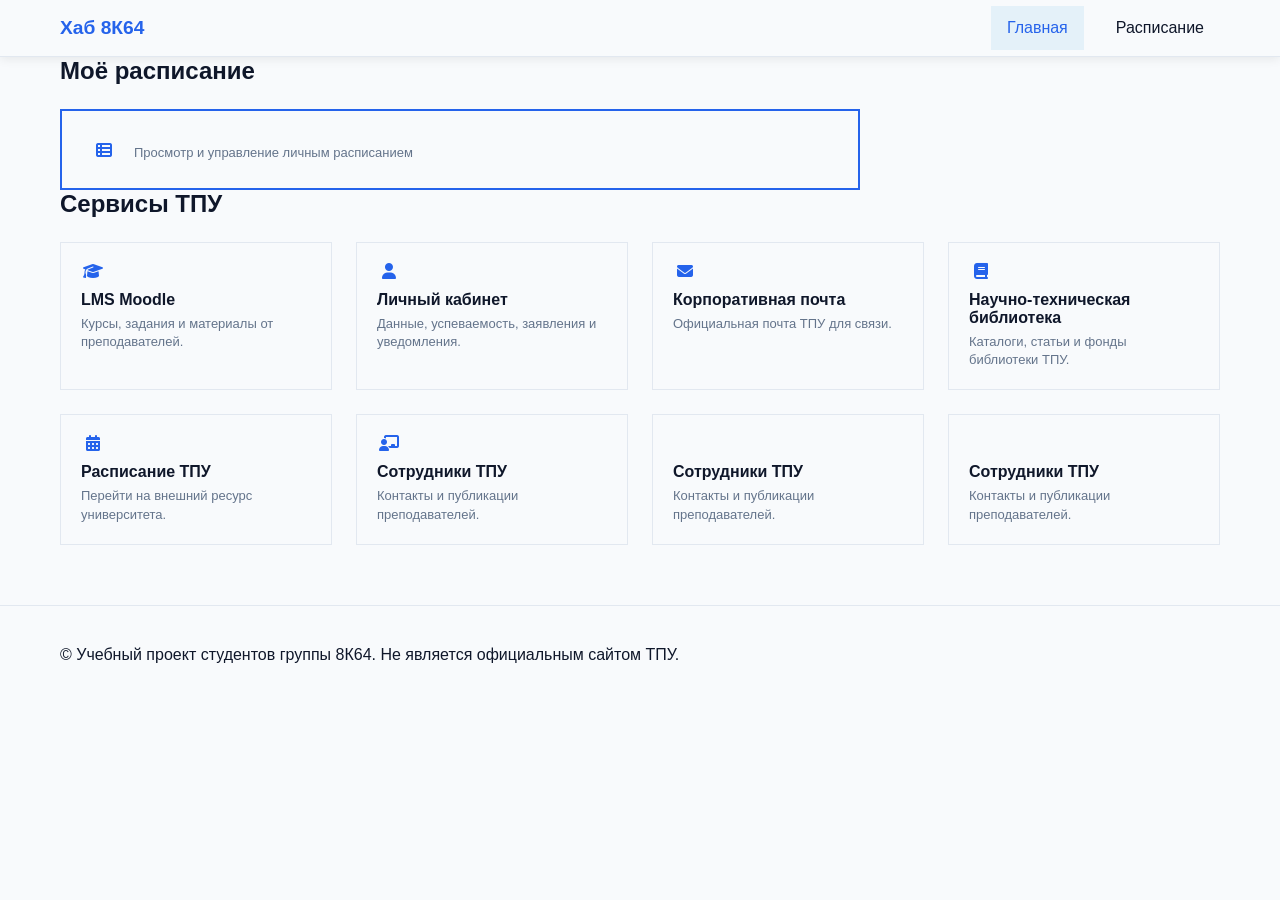
==== frontend/index.html @ 6aabe729 "удаление лишних файлом и изменение цвета в base" ====
<!DOCTYPE html>
<html lang="ru">
<head>
  <meta charset="UTF-8">
  <meta name="viewport" content="width=device-width, initial-scale=1.0">
  <title>Хаб 8К64</title>
  <link rel="stylesheet" href="css/base.css">
  <link rel="stylesheet" href="css/home.css">
  <link rel="stylesheet" href="https://cdnjs.cloudflare.com/ajax/libs/font-awesome/6.4.0/css/all.min.css">
</head>
<body>
  <header class="site-header">
    <div class="container site-header__inner">
      <a class="site-header__logo" href="index.html">Хаб 8К64</a>
      <nav class="site-nav" aria-label="Основная навигация">
        <a class="site-nav__link is-active" href="index.html" aria-current="page">Главная</a>
        <a class="site-nav__link" href="schedule.html">Расписание</a>
      </nav>
    </div>
  </header>

  <main class="container">
    <section aria-labelledby="schedule-heading" class="cta-section">
      <h2 id="schedule-heading" class="section-title">Моё расписание</h2>
      <a class="schedule-cta" href="schedule.html">
        <i class="fa-solid fa-table-list" aria-hidden="true"></i>
        <p class="schedule-cta__text">Просмотр и управление личным расписанием</p>
      </a>
    </section>
    <section aria-labelledby="services-heading" class="services-section">
      <h2 id="services-heading" class="section-title">Сервисы ТПУ</h2>
      <div class="services-grid">
        <a class="service-card" href="https://stud.lms.tpu.ru" target="_blank" rel="noopener noreferrer">
          <i class="fa-solid fa-graduation-cap" aria-hidden="true"></i>
          <h3 class="service-card__title">LMS Moodle</h3>
          <p class="service-card__text">Курсы, задания и материалы от преподавателей.</p>
        </a>
        <a class="service-card" href="https://lk.tpu.ru" target="_blank" rel="noopener noreferrer">
          <i class="fa-solid fa-user" aria-hidden="true"></i>
          <h3 class="service-card__title">Личный кабинет</h3>
          <p class="service-card__text">Данные, успеваемость, заявления и уведомления.</p>
        </a>
        <a class="service-card" href="https://mail.tpu.ru" target="_blank" rel="noopener noreferrer">
          <i class="fa-solid fa-envelope" aria-hidden="true"></i>
          <h3 class="service-card__title">Корпоративная почта</h3>
          <p class="service-card__text">Официальная почта ТПУ для связи.</p>
        </a>
        <a class="service-card" href="https://lib.tpu.ru" target="_blank" rel="noopener noreferrer">
          <i class="fa-solid fa-book" aria-hidden="true"></i>
          <h3 class="service-card__title">Научно-техническая библиотека</h3>
          <p class="service-card__text">Каталоги, статьи и фонды библиотеки ТПУ.</p>
        </a>
        <a class="service-card" href="https://ro-rasp.tpu.ru" target="_blank" rel="noopener noreferrer">
          <i class="fa-solid fa-calendar-alt" aria-hidden="true"></i>
          <h3 class="service-card__title">Расписание ТПУ</h3>
          <p class="service-card__text">Перейти на внешний ресурс университета.</p>
        </a>
        <a class="service-card" href="https://staff.tpu.ru" target="_blank" rel="noopener noreferrer">
          <i class="fa-solid fa-chalkboard-teacher" aria-hidden="true"></i>
          <h3 class="service-card__title">Сотрудники ТПУ</h3>
          <p class="service-card__text">Контакты и публикации преподавателей.</p>
        </a>
        <a class="service-card" href="https://maps.tpu.ru" target="_blank" rel="noopener noreferrer">
          <i class="fa-map-location-dot" aria-hidden="true"></i>
          <h3 class="service-card__title">Сотрудники ТПУ</h3>
          <p class="service-card__text">Контакты и публикации преподавателей.</p>
        </a>
        <a class="service-card" href="https://rasp.tpu.ru/kalendarnyj-grafik.html" target="_blank" rel="noopener noreferrer">
          <i class="fa-calendar-days" aria-hidden="true"></i>
          <h3 class="service-card__title">Сотрудники ТПУ</h3>
          <p class="service-card__text">Контакты и публикации преподавателей.</p>
        </a>
      </div>
    </section>
  </main>

  <footer class="site-footer">
    <div class="container">
      <p>&copy; Учебный проект студентов группы 8К64. Не является официальным сайтом ТПУ.</p>
    </div>
  </footer>
</body>
</html>
---- frontend/css/base.css ----
:root {
  --color-bg: #f8fafc;
  --color-text: #0f172a;
  --color-text-muted: #64748b;
  --color-border: #e2e8f0;

  --color-primary: #2563eb;
  --color-accent: var(--color-primary);
  --color-primary-hover: #1d4ed8;

  --shadow-hover: 0 10px 20px rgba(0, 0, 0, 0.1);
  --shadow-sticky: 0 2px 10px rgba(0, 0, 0, 0.08);

  --font: 'Segoe UI', Tahoma, Geneva, Verdana, sans-serif;

  --color-lecture: #3b82f6;
  --color-practice: #10b981;
  --color-lab: #f59e0b;

  --radius-sm: 6px;
}
[hidden] { display: none !important; }

* {
  box-sizing: border-box;
}

body {
  font-family: var(--font);
  margin: 0;
  padding: 0;
  background-color: var(--color-bg);
  color: var(--color-text);
}

.container {
  max-width: 1200px;
  margin: 0 auto;
  padding: 0 20px;
}

.section-title {
  color: var(--color-text);
  margin-top: 0;
  margin-bottom: 24px;
}

/* Стили шапки */
.site-header {
  position: sticky;
  top: 0;
  z-index: 100;
  background-color: var(--color-surface);
  box-shadow: var(--shadow-sticky);
  border-bottom: 1px solid var(--color-border);
}

.site-header__inner {
  display: flex;
  justify-content: space-between;
  align-items: center;
  min-height: 56px;
}

.site-header__logo {
  font-weight: 700;
  color: var(--color-accent);
  text-decoration: none;
  font-size: 1.2rem;
}

.site-nav {
  display: flex;
  gap: 16px;
}

.site-nav__link {
  display: inline-flex;
  align-items: center;
  padding: 8px 16px;
  min-width: 44px;
  min-height: 44px;
  justify-content: center;
  color: var(--color-text);
  text-decoration: none;
  border-radius: var(--radius);
  transition: var(--transition, all 0.2s ease);
}

.site-nav__link:hover {
  background-color: var(--color-border);
}

.site-nav__link.is-active,
.site-nav__link[aria-current="page"] {
  color: var(--color-accent);
  background-color: rgba(52, 152, 219, 0.1);
}

.site-nav__link.is-active:hover,
.site-nav__link[aria-current="page"]:hover {
  background-color: rgba(52, 152, 219, 0.15);
}

@keyframes fadeIn {
  from {
    opacity: 0;
    transform: translateY(8px);
  }
  to {
    opacity: 1;
    transform: translateY(0);
  }
}
---- frontend/css/home.css ----
.services-grid {
  display: grid;
  grid-template-columns: repeat(auto-fill, minmax(min(250px, 100%), 1fr));
  gap: 24px;
  margin-bottom: 60px;
}

.service-card {
  display: block;
  padding: 20px;
  background-color: var(--color-surface);
  border-radius: var(--radius);
  text-decoration: none;
  color: var(--color-text);
  border: 1px solid var(--color-border);
  transition: var(--transition, all 0.2s ease);
}

.service-card:hover {
  transform: translateY(-4px);
  box-shadow: var(--shadow-hover);
  border-color: var(--color-accent);
}

.service-card i {
  color: var(--color-accent);
  margin-right: 12px;
  width: 24px;
  text-align: center;
}

.service-card__title {
  margin: 10px 0 6px 0;
  font-size: 16px;
  font-weight: 600;
}

.service-card__text {
  margin: 0;
  font-size: 13px;
  color: var(--color-text-muted);
  line-height: 1.4;
}

.schedule-cta {
  display: flex;
  align-items: center;
  gap: 16px;
  width: 100%;
  max-width: 800px;
  padding: 28px;
  background-color: var(--color-surface);
  border-radius: var(--radius);
  text-decoration: none;
  color: var(--color-accent);
  border: 2px solid var(--color-accent);
  transition: var(--transition, all 0.2s ease);
}

.schedule-cta:hover {
  background-color: var(--color-accent);
  color: var(--color-text-white);
  transform: translateY(-4px);
  box-shadow: var(--shadow-hover);
}

.schedule-cta i {
  color: inherit;
  flex-shrink: 0;
  width: 28px;
  text-align: center;
}

.schedule-cta__content {
  flex: 1;
}

.schedule-cta__title {
  margin: 0;
  font-size: 18px;
  font-weight: 700;
}

.schedule-cta__text {
  margin: 6px 0 0 0;
  font-size: 13px;
  color: var(--color-text-muted);
}

.schedule-cta:not(:hover) .schedule-cta__text {
  color: var(--color-text-muted);
}

.site-footer {
  padding: 24px 0;
  background-color: var(--color-surface);
  border-top: 1px solid var(--color-border);
  margin-top: 40px;
  text-align: left;
}
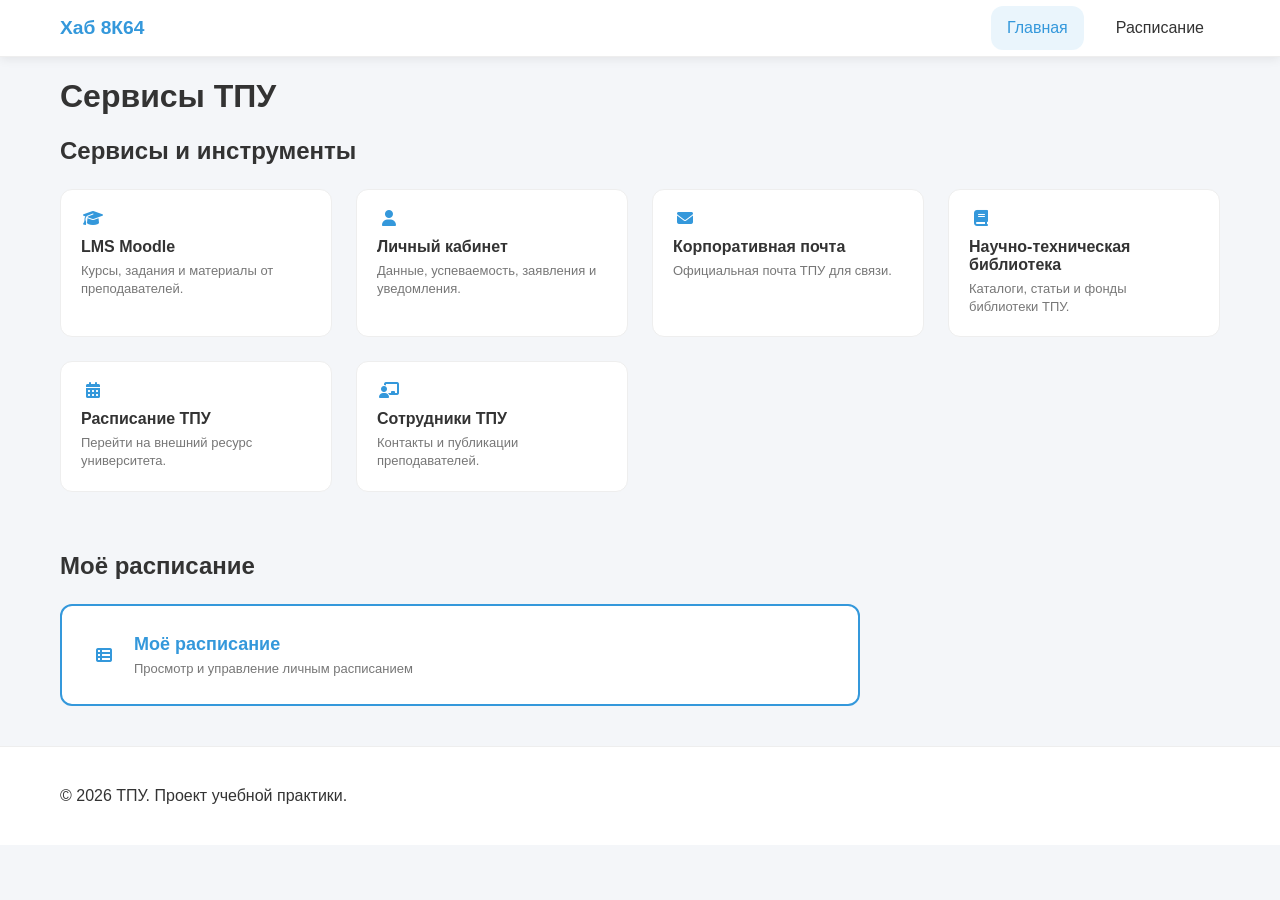
==== commit 9476d371: "Merge branch 'main' into feature/subgroups" ====
--- a/frontend/index.html
+++ b/frontend/index.html
@@ -9,6 +9,7 @@
   <link rel="stylesheet" href="https://cdnjs.cloudflare.com/ajax/libs/font-awesome/6.4.0/css/all.min.css">
 </head>
 <body>
+  <!-- Шапка сайта. Копия есть в index.html и schedule.html: меняешь одну — поменяй и вторую -->
   <header class="site-header">
     <div class="container site-header__inner">
       <a class="site-header__logo" href="index.html">Хаб 8К64</a>
@@ -20,15 +21,9 @@
   </header>
 
   <main class="container">
-    <section aria-labelledby="schedule-heading" class="cta-section">
-      <h2 id="schedule-heading" class="section-title">Моё расписание</h2>
-      <a class="schedule-cta" href="schedule.html">
-        <i class="fa-solid fa-table-list" aria-hidden="true"></i>
-        <p class="schedule-cta__text">Просмотр и управление личным расписанием</p>
-      </a>
-    </section>
+    <h1>Сервисы ТПУ</h1>
     <section aria-labelledby="services-heading" class="services-section">
-      <h2 id="services-heading" class="section-title">Сервисы ТПУ</h2>
+      <h2 id="services-heading" class="section-title">Сервисы и инструменты</h2>
       <div class="services-grid">
         <a class="service-card" href="https://stud.lms.tpu.ru" target="_blank" rel="noopener noreferrer">
           <i class="fa-solid fa-graduation-cap" aria-hidden="true"></i>
@@ -60,23 +55,24 @@
           <h3 class="service-card__title">Сотрудники ТПУ</h3>
           <p class="service-card__text">Контакты и публикации преподавателей.</p>
         </a>
-        <a class="service-card" href="https://maps.tpu.ru" target="_blank" rel="noopener noreferrer">
-          <i class="fa-map-location-dot" aria-hidden="true"></i>
-          <h3 class="service-card__title">Сотрудники ТПУ</h3>
-          <p class="service-card__text">Контакты и публикации преподавателей.</p>
-        </a>
-        <a class="service-card" href="https://rasp.tpu.ru/kalendarnyj-grafik.html" target="_blank" rel="noopener noreferrer">
-          <i class="fa-calendar-days" aria-hidden="true"></i>
-          <h3 class="service-card__title">Сотрудники ТПУ</h3>
-          <p class="service-card__text">Контакты и публикации преподавателей.</p>
-        </a>
       </div>
+    </section>
+
+    <section aria-labelledby="schedule-heading" class="cta-section">
+      <h2 id="schedule-heading" class="section-title">Моё расписание</h2>
+      <a class="schedule-cta" href="schedule.html">
+        <i class="fa-solid fa-table-list" aria-hidden="true"></i>
+        <div class="schedule-cta__content">
+          <h3 class="schedule-cta__title">Моё расписание</h3>
+          <p class="schedule-cta__text">Просмотр и управление личным расписанием</p>
+        </div>
+      </a>
     </section>
   </main>
 
   <footer class="site-footer">
     <div class="container">
-      <p>&copy; Учебный проект студентов группы 8К64. Не является официальным сайтом ТПУ.</p>
+      <p>&copy; 2026 ТПУ. Проект учебной практики.</p>
     </div>
   </footer>
 </body>
--- a/frontend/css/base.css
+++ b/frontend/css/base.css
@@ -1,25 +1,22 @@
 :root {
-  --color-bg: #f8fafc;
-  --color-text: #0f172a;
-  --color-text-muted: #64748b;
-  --color-border: #e2e8f0;
+  --color-bg: #f4f6f9;
+  --color-surface: #ffffff;
+  --color-text: #333333;
+  --color-text-muted: #777777;
+  --color-accent: #3498db;
+  --color-border: #eeeeee;
+  --color-text-white: #ffffff;
 
-  --color-primary: #2563eb;
-  --color-accent: var(--color-primary);
-  --color-primary-hover: #1d4ed8;
-
+  --radius: 12px;
   --shadow-hover: 0 10px 20px rgba(0, 0, 0, 0.1);
   --shadow-sticky: 0 2px 10px rgba(0, 0, 0, 0.08);
 
   --font: 'Segoe UI', Tahoma, Geneva, Verdana, sans-serif;
 
-  --color-lecture: #3b82f6;
-  --color-practice: #10b981;
-  --color-lab: #f59e0b;
-
-  --radius-sm: 6px;
+  --color-lecture: #5ab8f6;
+  --color-practice: #e6da3b;
+  --color-lab: #12e18b;
 }
-[hidden] { display: none !important; }
 
 * {
   box-sizing: border-box;
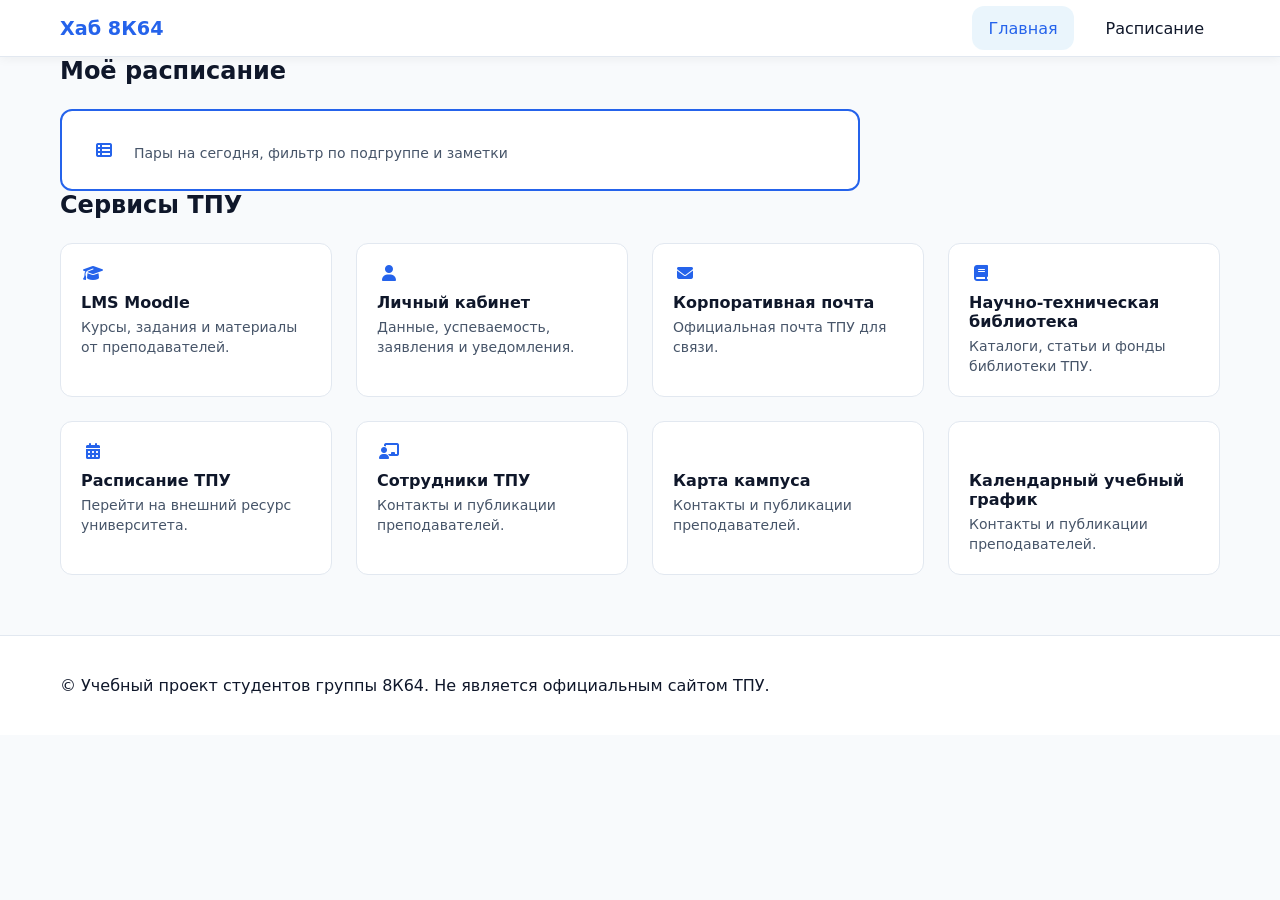
==== commit 043244c8: "внесла коррективы в код" ====
--- a/frontend/index.html
+++ b/frontend/index.html
@@ -9,7 +9,6 @@
   <link rel="stylesheet" href="https://cdnjs.cloudflare.com/ajax/libs/font-awesome/6.4.0/css/all.min.css">
 </head>
 <body>
-  <!-- Шапка сайта. Копия есть в index.html и schedule.html: меняешь одну — поменяй и вторую -->
   <header class="site-header">
     <div class="container site-header__inner">
       <a class="site-header__logo" href="index.html">Хаб 8К64</a>
@@ -21,9 +20,17 @@
   </header>
 
   <main class="container">
-    <h1>Сервисы ТПУ</h1>
+    <section aria-labelledby="schedule-heading" class="cta-section">
+      <h2 id="schedule-heading" class="section-title">Моё расписание</h2>
+      <a class="schedule-cta" href="schedule.html">
+        <i class="fa-solid fa-table-list" aria-hidden="true"></i>
+        <div class="schedule-cta__content">
+          <p class="schedule-cta__text">Пары на сегодня, фильтр по подгруппе и заметки</p>
+        </div>
+      </a>
+    </section>
     <section aria-labelledby="services-heading" class="services-section">
-      <h2 id="services-heading" class="section-title">Сервисы и инструменты</h2>
+      <h2 id="services-heading" class="section-title">Сервисы ТПУ</h2>
       <div class="services-grid">
         <a class="service-card" href="https://stud.lms.tpu.ru" target="_blank" rel="noopener noreferrer">
           <i class="fa-solid fa-graduation-cap" aria-hidden="true"></i>
@@ -55,24 +62,23 @@
           <h3 class="service-card__title">Сотрудники ТПУ</h3>
           <p class="service-card__text">Контакты и публикации преподавателей.</p>
         </a>
+        <a class="service-card" href="https://maps.tpu.ru" target="_blank" rel="noopener noreferrer">
+          <i class="fa-map-location-dot" aria-hidden="true"></i>
+          <h3 class="service-card__title">Карта кампуса</h3>
+          <p class="service-card__text">Контакты и публикации преподавателей.</p>
+        </a>
+        <a class="service-card" href="https://rasp.tpu.ru/kalendarnyj-grafik.html" target="_blank" rel="noopener noreferrer">
+          <i class="fa-calendar-days" aria-hidden="true"></i>
+          <h3 class="service-card__title">Календарный учебный график</h3>
+          <p class="service-card__text">Контакты и публикации преподавателей.</p>
+        </a>
       </div>
-    </section>
-
-    <section aria-labelledby="schedule-heading" class="cta-section">
-      <h2 id="schedule-heading" class="section-title">Моё расписание</h2>
-      <a class="schedule-cta" href="schedule.html">
-        <i class="fa-solid fa-table-list" aria-hidden="true"></i>
-        <div class="schedule-cta__content">
-          <h3 class="schedule-cta__title">Моё расписание</h3>
-          <p class="schedule-cta__text">Просмотр и управление личным расписанием</p>
-        </div>
-      </a>
     </section>
   </main>
 
   <footer class="site-footer">
     <div class="container">
-      <p>&copy; 2026 ТПУ. Проект учебной практики.</p>
+      <p>&copy; Учебный проект студентов группы 8К64. Не является официальным сайтом ТПУ.</p>
     </div>
   </footer>
 </body>
--- a/frontend/css/base.css
+++ b/frontend/css/base.css
@@ -1,22 +1,34 @@
 :root {
-  --color-bg: #f4f6f9;
-  --color-surface: #ffffff;
-  --color-text: #333333;
-  --color-text-muted: #777777;
-  --color-accent: #3498db;
-  --color-border: #eeeeee;
-  --color-text-white: #ffffff;
+    /* фон и текст */
+    --color-bg: #f8fafc;
+    --color-text: #0f172a;
+    --color-text-muted: #475569;   /* не #64748b: 4,40 < 4,5 на светлом фоне */
+    --color-border: #e2e8f0;
 
-  --radius: 12px;
-  --shadow-hover: 0 10px 20px rgba(0, 0, 0, 0.1);
-  --shadow-sticky: 0 2px 10px rgba(0, 0, 0, 0.08);
+    /* основной цвет: одно значение, два имени */
+    --color-primary: #2563eb;
+    --color-accent: var(--color-primary);
+    --color-primary-hover: #1d4ed8;
 
-  --font: 'Segoe UI', Tahoma, Geneva, Verdana, sans-serif;
+    /* типы занятий */
+    --color-lecture: #3b82f6;
+    --color-practice: #10b981;
+    --color-lab: #f59e0b;
 
-  --color-lecture: #5ab8f6;
-  --color-practice: #e6da3b;
-  --color-lab: #12e18b;
+    /* прочее */
+    --radius-sm: 6px;
+
+    --radius: 12px;                 /* используется в карточках и шапке */
+    --color-surface: #ffffff;       /* фон карточек и шапки */
+    --color-text-white: #ffffff;    /* белый текст на синем фоне */
+    --shadow-sticky: 0 2px 10px rgba(0,0,0,0.05); /* тень шапки */
+    --shadow-hover: 0 8px 20px rgba(0,0,0,0.1);   /* тень при наведении */
+    --transition: all 0.2s ease;    /* плавность анимаций */
+    --font: system-ui, -apple-system, sans-serif; /* шрифт по умолчанию */
 }
+
+[hidden] { display: none !important; }
+
 
 * {
   box-sizing: border-box;
@@ -109,3 +121,15 @@
     transform: translateY(0);
   }
 }
+@media (max-width: 480px) {
+  .site-header__inner {
+    gap: 10px; /* чтобы лого и меню не прилипали */
+  }
+  .site-header__logo {
+    font-size: 1.1rem; /* чуть уменьшим логотип */
+  }
+  .site-nav__link {
+    padding: 8px 10px; /* уменьшим отступы внутри ссылок */
+    font-size: 14px;
+  }
+}
--- a/frontend/css/home.css
+++ b/frontend/css/home.css
@@ -7,6 +7,7 @@
 
 .service-card {
   display: block;
+  min-height: 44px;
   padding: 20px;
   background-color: var(--color-surface);
   border-radius: var(--radius);
@@ -33,13 +34,16 @@
   margin: 10px 0 6px 0;
   font-size: 16px;
   font-weight: 600;
+  overflow-wrap: break-word;
 }
 
 .service-card__text {
   margin: 0;
-  font-size: 13px;
+  font-size: 14px;
   color: var(--color-text-muted);
   line-height: 1.4;
+  overflow-wrap: break-word;
+  word-break: break-word;
 }
 
 .schedule-cta {
@@ -48,6 +52,7 @@
   gap: 16px;
   width: 100%;
   max-width: 800px;
+  min-height: 44px;
   padding: 28px;
   background-color: var(--color-surface);
   border-radius: var(--radius);
@@ -62,6 +67,10 @@
   color: var(--color-text-white);
   transform: translateY(-4px);
   box-shadow: var(--shadow-hover);
+}
+
+.schedule-cta:hover .schedule-cta__text {
+  color: rgba(255, 255, 255, 0.9); 
 }
 
 .schedule-cta i {
@@ -79,12 +88,15 @@
   margin: 0;
   font-size: 18px;
   font-weight: 700;
+  overflow-wrap: break-word;
 }
 
 .schedule-cta__text {
   margin: 6px 0 0 0;
-  font-size: 13px;
+  font-size: 14px;
   color: var(--color-text-muted);
+  overflow-wrap: break-word;
+  word-break: break-word;
 }
 
 .schedule-cta:not(:hover) .schedule-cta__text {
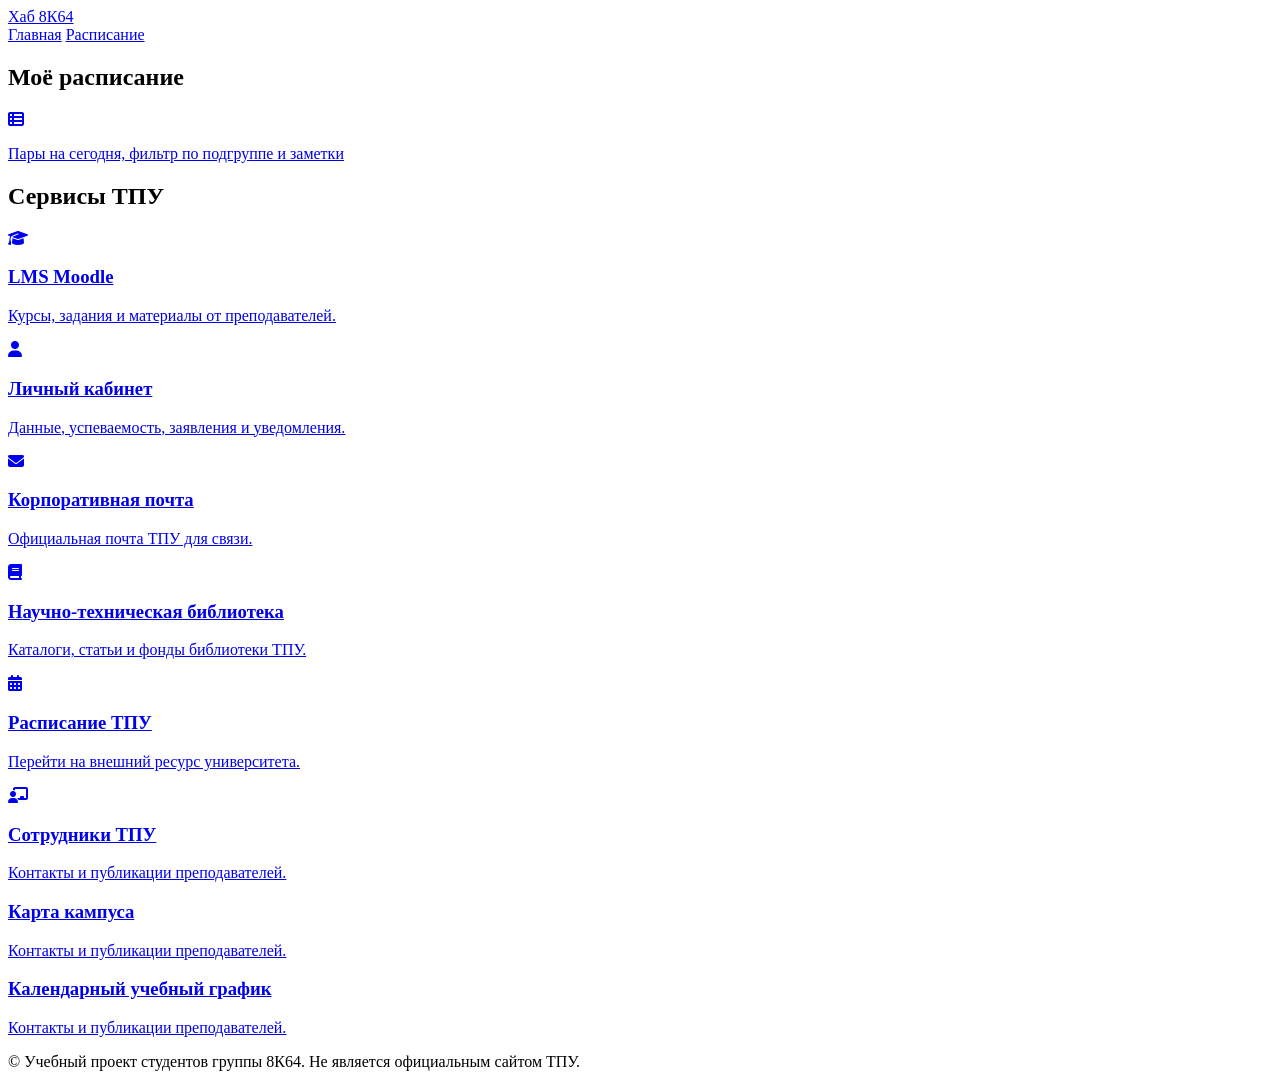
==== commit 65ee6ef9: "изменила ссылки" ====
--- a/frontend/index.html
+++ b/frontend/index.html
@@ -4,17 +4,17 @@
   <meta charset="UTF-8">
   <meta name="viewport" content="width=device-width, initial-scale=1.0">
   <title>Хаб 8К64</title>
-  <link rel="stylesheet" href="css/base.css">
-  <link rel="stylesheet" href="css/home.css">
+  <link rel="stylesheet" href="frontend\css\base.css">
+  <link rel="stylesheet" href="frontend\css/home.css">
   <link rel="stylesheet" href="https://cdnjs.cloudflare.com/ajax/libs/font-awesome/6.4.0/css/all.min.css">
 </head>
 <body>
   <header class="site-header">
     <div class="container site-header__inner">
-      <a class="site-header__logo" href="index.html">Хаб 8К64</a>
+      <a class="site-header__logo" href="frontend\index.html">Хаб 8К64</a>
       <nav class="site-nav" aria-label="Основная навигация">
-        <a class="site-nav__link is-active" href="index.html" aria-current="page">Главная</a>
-        <a class="site-nav__link" href="schedule.html">Расписание</a>
+        <a class="site-nav__link is-active" href="frontend\index.html" aria-current="page">Главная</a>
+        <a class="site-nav__link" href="frontend\schedule.html">Расписание</a>
       </nav>
     </div>
   </header>
@@ -22,7 +22,7 @@
   <main class="container">
     <section aria-labelledby="schedule-heading" class="cta-section">
       <h2 id="schedule-heading" class="section-title">Моё расписание</h2>
-      <a class="schedule-cta" href="schedule.html">
+      <a class="schedule-cta" href="frontend\schedule.html">
         <i class="fa-solid fa-table-list" aria-hidden="true"></i>
         <div class="schedule-cta__content">
           <p class="schedule-cta__text">Пары на сегодня, фильтр по подгруппе и заметки</p>
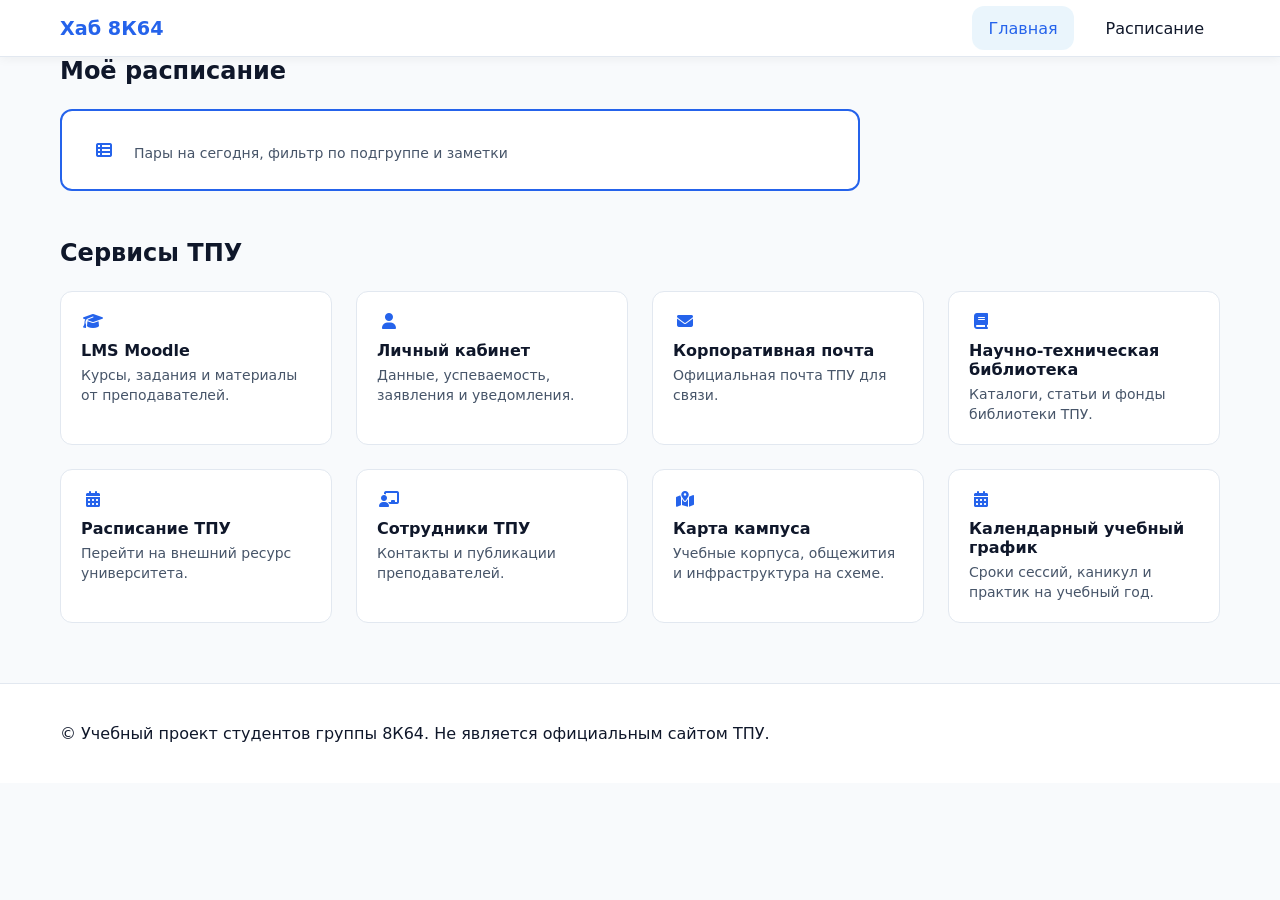
==== commit 5108a296: "внесла корректировки" ====
--- a/frontend/index.html
+++ b/frontend/index.html
@@ -4,17 +4,17 @@
   <meta charset="UTF-8">
   <meta name="viewport" content="width=device-width, initial-scale=1.0">
   <title>Хаб 8К64</title>
-  <link rel="stylesheet" href="frontend\css\base.css">
-  <link rel="stylesheet" href="frontend\css/home.css">
+  <link rel="stylesheet" href="css\base.css">
+  <link rel="stylesheet" href="css\home.css">
   <link rel="stylesheet" href="https://cdnjs.cloudflare.com/ajax/libs/font-awesome/6.4.0/css/all.min.css">
 </head>
 <body>
   <header class="site-header">
     <div class="container site-header__inner">
-      <a class="site-header__logo" href="frontend\index.html">Хаб 8К64</a>
+      <a class="site-header__logo" href="index.html">Хаб 8К64</a>
       <nav class="site-nav" aria-label="Основная навигация">
-        <a class="site-nav__link is-active" href="frontend\index.html" aria-current="page">Главная</a>
-        <a class="site-nav__link" href="frontend\schedule.html">Расписание</a>
+        <a class="site-nav__link is-active" href="index.html" aria-current="page">Главная</a>
+        <a class="site-nav__link" href="schedule.html">Расписание</a>
       </nav>
     </div>
   </header>
@@ -22,7 +22,7 @@
   <main class="container">
     <section aria-labelledby="schedule-heading" class="cta-section">
       <h2 id="schedule-heading" class="section-title">Моё расписание</h2>
-      <a class="schedule-cta" href="frontend\schedule.html">
+      <a class="schedule-cta" href="schedule.html">
         <i class="fa-solid fa-table-list" aria-hidden="true"></i>
         <div class="schedule-cta__content">
           <p class="schedule-cta__text">Пары на сегодня, фильтр по подгруппе и заметки</p>
@@ -63,14 +63,14 @@
           <p class="service-card__text">Контакты и публикации преподавателей.</p>
         </a>
         <a class="service-card" href="https://maps.tpu.ru" target="_blank" rel="noopener noreferrer">
-          <i class="fa-map-location-dot" aria-hidden="true"></i>
+          <i class="fa-solid fa-map-location-dot" aria-hidden="true"></i>
           <h3 class="service-card__title">Карта кампуса</h3>
-          <p class="service-card__text">Контакты и публикации преподавателей.</p>
+          <p class="service-card__text">Учебные корпуса, общежития и инфраструктура на схеме.</p>
         </a>
         <a class="service-card" href="https://rasp.tpu.ru/kalendarnyj-grafik.html" target="_blank" rel="noopener noreferrer">
-          <i class="fa-calendar-days" aria-hidden="true"></i>
+          <i class="fa-solid fa-calendar-days" aria-hidden="true"></i>
           <h3 class="service-card__title">Календарный учебный график</h3>
-          <p class="service-card__text">Контакты и публикации преподавателей.</p>
+          <p class="service-card__text">Сроки сессий, каникул и практик на учебный год.</p>
         </a>
       </div>
     </section>
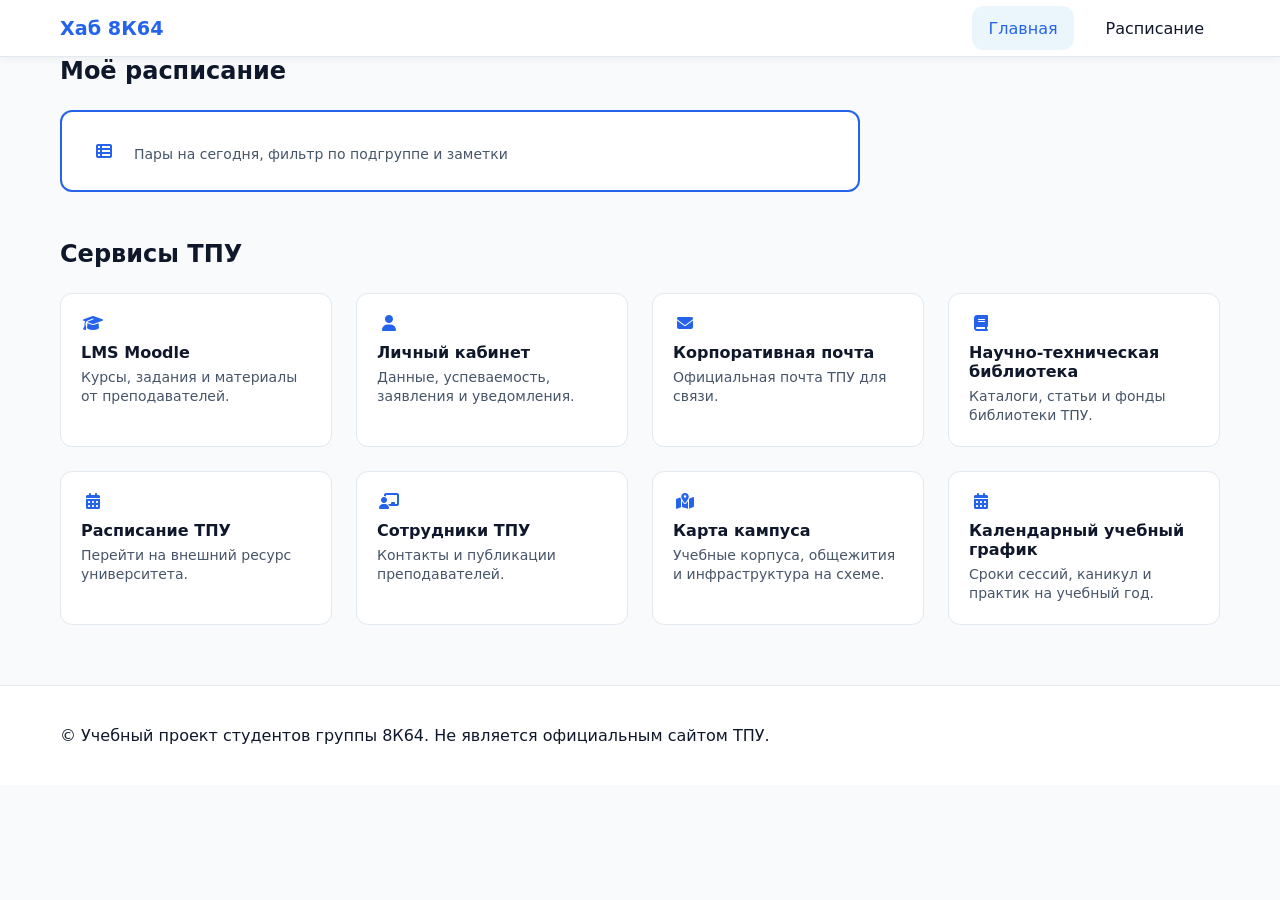
==== commit e8923843: "внесла коррективы которые были указаны в PR 47" ====
--- a/frontend/index.html
+++ b/frontend/index.html
@@ -4,8 +4,8 @@
   <meta charset="UTF-8">
   <meta name="viewport" content="width=device-width, initial-scale=1.0">
   <title>Хаб 8К64</title>
-  <link rel="stylesheet" href="css\base.css">
-  <link rel="stylesheet" href="css\home.css">
+  <link rel="stylesheet" href="css/base.css">
+  <link rel="stylesheet" href="css/home.css">
   <link rel="stylesheet" href="https://cdnjs.cloudflare.com/ajax/libs/font-awesome/6.4.0/css/all.min.css">
 </head>
 <body>
@@ -21,7 +21,7 @@
 
   <main class="container">
     <section aria-labelledby="schedule-heading" class="cta-section">
-      <h2 id="schedule-heading" class="section-title">Моё расписание</h2>
+      <h1 id="schedule-heading" class="section-title">Моё расписание</h1>
       <a class="schedule-cta" href="schedule.html">
         <i class="fa-solid fa-table-list" aria-hidden="true"></i>
         <div class="schedule-cta__content">
@@ -30,7 +30,7 @@
       </a>
     </section>
     <section aria-labelledby="services-heading" class="services-section">
-      <h2 id="services-heading" class="section-title">Сервисы ТПУ</h2>
+      <h1 id="services-heading" class="section-title">Сервисы ТПУ</h1>
       <div class="services-grid">
         <a class="service-card" href="https://stud.lms.tpu.ru" target="_blank" rel="noopener noreferrer">
           <i class="fa-solid fa-graduation-cap" aria-hidden="true"></i>
--- a/frontend/css/base.css
+++ b/frontend/css/base.css
@@ -0,0 +1,145 @@
+:root {
+    /* фон и текст */
+    --color-bg: #f8fafc;
+    --color-text: #0f172a;
+    --color-text-muted: #475569;   /* не #64748b: 4,40 < 4,5 на светлом фоне */
+    --color-border: #e2e8f0;
+
+    /* основной цвет: одно значение, два имени */
+    --color-primary: #2563eb;
+    --color-accent: var(--color-primary);
+    --color-primary-hover: #1d4ed8;
+
+    /* типы занятий */
+    --color-lecture: #3b82f6;
+    --color-practice: #10b981;
+    --color-lab: #f59e0b;
+
+    /* прочее */
+    --radius-sm: 6px;
+
+    --radius: 12px;                 /* используется в карточках и шапке */
+    --color-surface: #ffffff;       /* фон карточек и шапки */
+    --color-text-white: #ffffff;    /* белый текст на синем фоне */
+    --shadow-sticky: 0 2px 10px rgba(0,0,0,0.05); /* тень шапки */
+    --shadow-hover: 0 8px 20px rgba(0,0,0,0.1);   /* тень при наведении */
+    --transition: 0.2s ease;    /* плавность анимаций */
+    --font: system-ui, -apple-system, sans-serif; /* шрифт по умолчанию */
+}
+
+[hidden] { display: none !important; }
+
+
+* {
+  box-sizing: border-box;
+}
+
+body {
+  font-family: var(--font);
+  margin: 0;
+  padding: 0;
+  background-color: var(--color-bg);
+  color: var(--color-text);
+}
+
+.container {
+  max-width: 1200px;
+  margin: 0 auto;
+  padding: 0 20px;
+}
+
+.section-title {
+  color: var(--color-text);
+  margin-top: 0;
+  margin-bottom: 24px;
+  font-size: 24px; /* Размер как у стандартного h2 */
+  font-weight: 700; /* Жирность как у h2 */
+  line-height: 1.2;
+}
+
+/* Стили шапки */
+.site-header {
+  position: sticky;
+  top: 0;
+  z-index: 100;
+  background-color: var(--color-surface);
+  box-shadow: var(--shadow-sticky);
+  border-bottom: 1px solid var(--color-border);
+}
+
+.site-header__inner {
+  display: flex;
+  justify-content: space-between;
+  align-items: center;
+  min-height: 56px;
+}
+
+.site-header__logo {
+  font-weight: 700;
+  color: var(--color-accent);
+  text-decoration: none;
+  font-size: 1.2rem;
+}
+
+.site-nav {
+  display: flex;
+  gap: 16px;
+}
+
+.site-nav__link {
+  display: inline-flex;
+  align-items: center;
+  padding: 8px 16px;
+  min-width: 44px;
+  min-height: 44px;
+  justify-content: center;
+  color: var(--color-text);
+  text-decoration: none;
+  border-radius: var(--radius);
+  transition: var(--transition, 0.2s ease);
+}
+
+.site-nav__link:hover {
+  background-color: var(--color-border);
+}
+
+.site-nav__link.is-active,
+.site-nav__link[aria-current="page"] {
+  color: var(--color-accent);
+  background-color: rgba(52, 152, 219, 0.1);
+}
+
+.site-nav__link.is-active:hover,
+.site-nav__link[aria-current="page"]:hover {
+  background-color: rgba(52, 152, 219, 0.15);
+}
+
+@keyframes fadeIn {
+  from {
+    opacity: 0;
+    transform: translateY(8px);
+  }
+  to {
+    opacity: 1;
+    transform: translateY(0);
+  }
+}
+@media (max-width: 480px) {
+  .site-header__inner {
+    gap: 4px;
+  }
+  .site-header__logo {
+    font-size: 0.9rem; 
+    white-space: nowrap;
+  }
+  .site-nav {
+    gap: 2px;
+    width: auto;
+  }
+  .site-nav__link {
+    padding: 6px 8px;
+    font-size: 14px;
+    min-width: 44px;
+    white-space: nowrap;
+  }
+}
--- a/frontend/css/home.css
+++ b/frontend/css/home.css
@@ -0,0 +1,122 @@
+.services-grid {
+  display: grid;
+  grid-template-columns: repeat(auto-fill, minmax(min(250px, 100%), 1fr));
+  gap: 24px;
+  margin-bottom: 60px;
+}
+
+.service-card {
+  display: block;
+  min-height: 44px;
+  padding: 20px;
+  background-color: var(--color-surface);
+  border-radius: var(--radius);
+  text-decoration: none;
+  color: var(--color-text);
+  border: 1px solid var(--color-border);
+  transition: var(--transition, all 0.2s ease);
+}
+
+/* .service-card:hover {
+  transform: translateY(-4px);
+  box-shadow: var(--shadow-hover);
+  border-color: var(--color-accent);
+} */
+
+.service-card i {
+  color: var(--color-accent);
+  margin-right: 12px;
+  width: 24px;
+  text-align: center;
+}
+
+.service-card__title {
+  margin: 10px 0 6px 0;
+  font-size: 16px;
+  font-weight: 600;
+  overflow-wrap: break-word;
+}
+
+.service-card__text {
+  margin: 0;
+  font-size: 14px;
+  color: var(--color-text-muted);
+  line-height: 1.4;
+  overflow-wrap: break-word;
+  word-break: break-word;
+}
+
+.schedule-cta {
+  display: flex;
+  align-items: center;
+  gap: 16px;
+  width: 100%;
+  max-width: 800px;
+  min-height: 44px;
+  padding: 28px;
+  background-color: var(--color-surface);
+  border-radius: var(--radius);
+  text-decoration: none;
+  color: var(--color-accent);
+  border: 2px solid var(--color-accent);
+  transition: var(--transition, all 0.2s ease);
+}
+
+.schedule-cta:hover {
+  background-color: var(--color-accent);
+  color: var(--color-text-white);
+  transform: translateY(-4px);
+  box-shadow: var(--shadow-hover);
+}
+
+.schedule-cta:hover .schedule-cta__text {
+  color: rgba(255, 255, 255, 0.9); 
+}
+
+.schedule-cta i {
+  color: inherit;
+  flex-shrink: 0;
+  width: 28px;
+  text-align: center;
+}
+
+.schedule-cta__content {
+  flex: 1;
+}
+
+.schedule-cta__title {
+  margin: 0;
+  font-size: 18px;
+  font-weight: 700;
+  overflow-wrap: break-word;
+}
+
+.schedule-cta__text {
+  margin: 6px 0 0 0;
+  font-size: 14px;
+  color: var(--color-text-muted);
+  overflow-wrap: break-word;
+  word-break: break-word;
+}
+
+.schedule-cta:not(:hover) .schedule-cta__text {
+  color: var(--color-text-muted);
+}
+
+.site-footer {
+  padding: 24px 0;
+  background-color: var(--color-surface);
+  border-top: 1px solid var(--color-border);
+  margin-top: 40px;
+  text-align: left;
+}
+.cta-section {
+  margin-bottom: 48px;
+}
+@media (hover: hover) and (pointer: fine) {
+  .service-card:hover {
+    transform: translateY(-4px);
+    box-shadow: var(--shadow-hover);
+    border-color: var(--color-accent);
+  }
+}
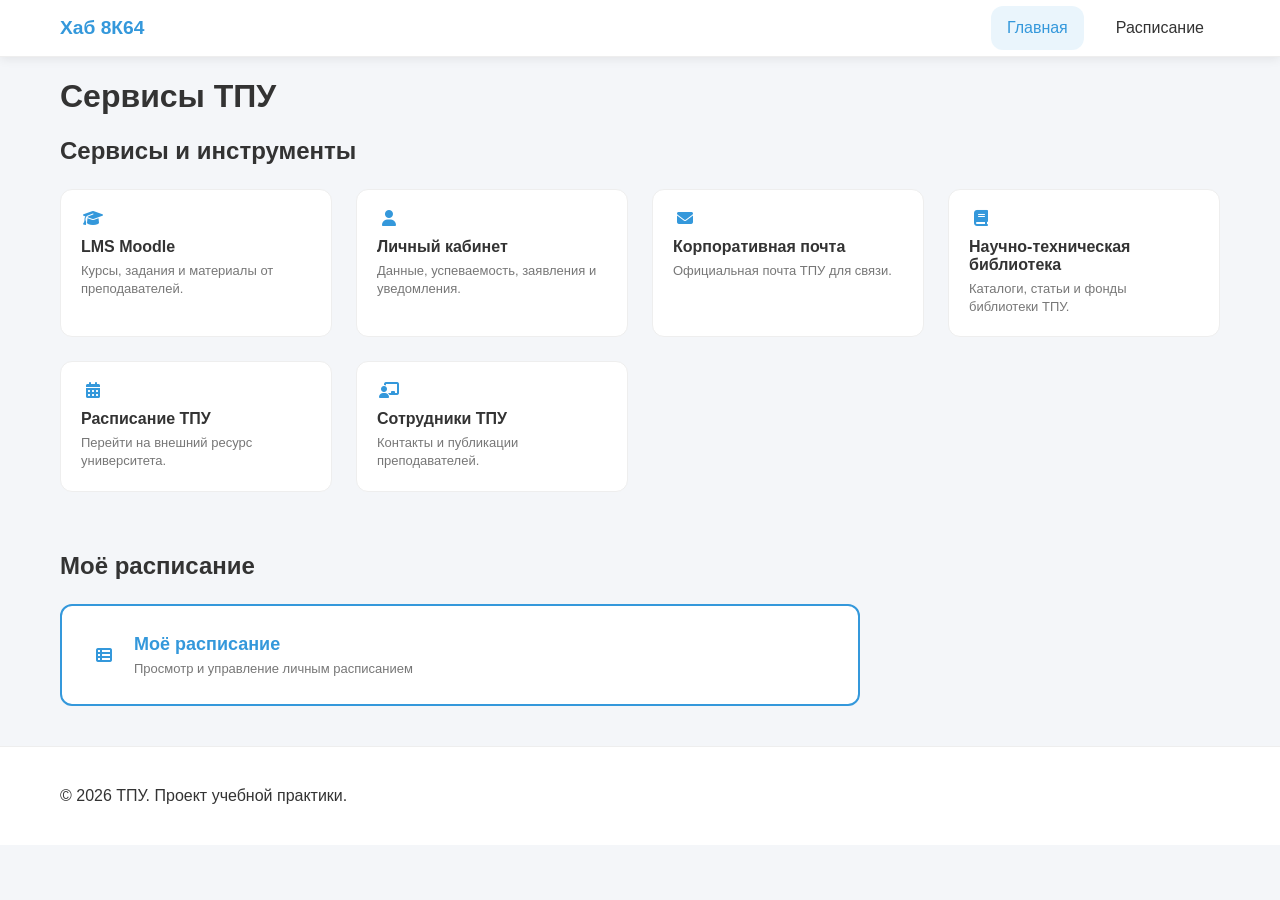
==== commit 56ce2ff9: "Revert "[Frontend 1] Единый стиль двух страниц и адаптивность: одна палитра в base.css, проверка на " ====
--- a/frontend/index.html
+++ b/frontend/index.html
@@ -9,6 +9,7 @@
   <link rel="stylesheet" href="https://cdnjs.cloudflare.com/ajax/libs/font-awesome/6.4.0/css/all.min.css">
 </head>
 <body>
+  <!-- Шапка сайта. Копия есть в index.html и schedule.html: меняешь одну — поменяй и вторую -->
   <header class="site-header">
     <div class="container site-header__inner">
       <a class="site-header__logo" href="index.html">Хаб 8К64</a>
@@ -20,17 +21,9 @@
   </header>
 
   <main class="container">
-    <section aria-labelledby="schedule-heading" class="cta-section">
-      <h1 id="schedule-heading" class="section-title">Моё расписание</h1>
-      <a class="schedule-cta" href="schedule.html">
-        <i class="fa-solid fa-table-list" aria-hidden="true"></i>
-        <div class="schedule-cta__content">
-          <p class="schedule-cta__text">Пары на сегодня, фильтр по подгруппе и заметки</p>
-        </div>
-      </a>
-    </section>
+    <h1>Сервисы ТПУ</h1>
     <section aria-labelledby="services-heading" class="services-section">
-      <h1 id="services-heading" class="section-title">Сервисы ТПУ</h1>
+      <h2 id="services-heading" class="section-title">Сервисы и инструменты</h2>
       <div class="services-grid">
         <a class="service-card" href="https://stud.lms.tpu.ru" target="_blank" rel="noopener noreferrer">
           <i class="fa-solid fa-graduation-cap" aria-hidden="true"></i>
@@ -62,23 +55,24 @@
           <h3 class="service-card__title">Сотрудники ТПУ</h3>
           <p class="service-card__text">Контакты и публикации преподавателей.</p>
         </a>
-        <a class="service-card" href="https://maps.tpu.ru" target="_blank" rel="noopener noreferrer">
-          <i class="fa-solid fa-map-location-dot" aria-hidden="true"></i>
-          <h3 class="service-card__title">Карта кампуса</h3>
-          <p class="service-card__text">Учебные корпуса, общежития и инфраструктура на схеме.</p>
-        </a>
-        <a class="service-card" href="https://rasp.tpu.ru/kalendarnyj-grafik.html" target="_blank" rel="noopener noreferrer">
-          <i class="fa-solid fa-calendar-days" aria-hidden="true"></i>
-          <h3 class="service-card__title">Календарный учебный график</h3>
-          <p class="service-card__text">Сроки сессий, каникул и практик на учебный год.</p>
-        </a>
       </div>
+    </section>
+
+    <section aria-labelledby="schedule-heading" class="cta-section">
+      <h2 id="schedule-heading" class="section-title">Моё расписание</h2>
+      <a class="schedule-cta" href="schedule.html">
+        <i class="fa-solid fa-table-list" aria-hidden="true"></i>
+        <div class="schedule-cta__content">
+          <h3 class="schedule-cta__title">Моё расписание</h3>
+          <p class="schedule-cta__text">Просмотр и управление личным расписанием</p>
+        </div>
+      </a>
     </section>
   </main>
 
   <footer class="site-footer">
     <div class="container">
-      <p>&copy; Учебный проект студентов группы 8К64. Не является официальным сайтом ТПУ.</p>
+      <p>&copy; 2026 ТПУ. Проект учебной практики.</p>
     </div>
   </footer>
 </body>
--- a/frontend/css/base.css
+++ b/frontend/css/base.css
@@ -1,34 +1,22 @@
 :root {
-    /* фон и текст */
-    --color-bg: #f8fafc;
-    --color-text: #0f172a;
-    --color-text-muted: #475569;   /* не #64748b: 4,40 < 4,5 на светлом фоне */
-    --color-border: #e2e8f0;
+  --color-bg: #f4f6f9;
+  --color-surface: #ffffff;
+  --color-text: #333333;
+  --color-text-muted: #777777;
+  --color-accent: #3498db;
+  --color-border: #eeeeee;
+  --color-text-white: #ffffff;
 
-    /* основной цвет: одно значение, два имени */
-    --color-primary: #2563eb;
-    --color-accent: var(--color-primary);
-    --color-primary-hover: #1d4ed8;
+  --radius: 12px;
+  --shadow-hover: 0 10px 20px rgba(0, 0, 0, 0.1);
+  --shadow-sticky: 0 2px 10px rgba(0, 0, 0, 0.08);
 
-    /* типы занятий */
-    --color-lecture: #3b82f6;
-    --color-practice: #10b981;
-    --color-lab: #f59e0b;
+  --font: 'Segoe UI', Tahoma, Geneva, Verdana, sans-serif;
 
-    /* прочее */
-    --radius-sm: 6px;
-
-    --radius: 12px;                 /* используется в карточках и шапке */
-    --color-surface: #ffffff;       /* фон карточек и шапки */
-    --color-text-white: #ffffff;    /* белый текст на синем фоне */
-    --shadow-sticky: 0 2px 10px rgba(0,0,0,0.05); /* тень шапки */
-    --shadow-hover: 0 8px 20px rgba(0,0,0,0.1);   /* тень при наведении */
-    --transition: 0.2s ease;    /* плавность анимаций */
-    --font: system-ui, -apple-system, sans-serif; /* шрифт по умолчанию */
+  --color-lecture: #5ab8f6;
+  --color-practice: #e6da3b;
+  --color-lab: #12e18b;
 }
-
-[hidden] { display: none !important; }
-
 
 * {
   box-sizing: border-box;
@@ -52,9 +40,6 @@
   color: var(--color-text);
   margin-top: 0;
   margin-bottom: 24px;
-  font-size: 24px; /* Размер как у стандартного h2 */
-  font-weight: 700; /* Жирность как у h2 */
-  line-height: 1.2;
 }
 
 /* Стили шапки */
@@ -96,7 +81,7 @@
   color: var(--color-text);
   text-decoration: none;
   border-radius: var(--radius);
-  transition: var(--transition, 0.2s ease);
+  transition: var(--transition, all 0.2s ease);
 }
 
 .site-nav__link:hover {
@@ -124,22 +109,3 @@
     transform: translateY(0);
   }
 }
-@media (max-width: 480px) {
-  .site-header__inner {
-    gap: 4px;
-  }
-  .site-header__logo {
-    font-size: 0.9rem; 
-    white-space: nowrap;
-  }
-  .site-nav {
-    gap: 2px;
-    width: auto;
-  }
-  .site-nav__link {
-    padding: 6px 8px;
-    font-size: 14px;
-    min-width: 44px;
-    white-space: nowrap;
-  }
-}
--- a/frontend/css/home.css
+++ b/frontend/css/home.css
@@ -7,7 +7,6 @@
 
 .service-card {
   display: block;
-  min-height: 44px;
   padding: 20px;
   background-color: var(--color-surface);
   border-radius: var(--radius);
@@ -17,11 +16,11 @@
   transition: var(--transition, all 0.2s ease);
 }
 
-/* .service-card:hover {
+.service-card:hover {
   transform: translateY(-4px);
   box-shadow: var(--shadow-hover);
   border-color: var(--color-accent);
-} */
+}
 
 .service-card i {
   color: var(--color-accent);
@@ -34,16 +33,13 @@
   margin: 10px 0 6px 0;
   font-size: 16px;
   font-weight: 600;
-  overflow-wrap: break-word;
 }
 
 .service-card__text {
   margin: 0;
-  font-size: 14px;
+  font-size: 13px;
   color: var(--color-text-muted);
   line-height: 1.4;
-  overflow-wrap: break-word;
-  word-break: break-word;
 }
 
 .schedule-cta {
@@ -52,7 +48,6 @@
   gap: 16px;
   width: 100%;
   max-width: 800px;
-  min-height: 44px;
   padding: 28px;
   background-color: var(--color-surface);
   border-radius: var(--radius);
@@ -67,10 +62,6 @@
   color: var(--color-text-white);
   transform: translateY(-4px);
   box-shadow: var(--shadow-hover);
-}
-
-.schedule-cta:hover .schedule-cta__text {
-  color: rgba(255, 255, 255, 0.9); 
 }
 
 .schedule-cta i {
@@ -88,15 +79,12 @@
   margin: 0;
   font-size: 18px;
   font-weight: 700;
-  overflow-wrap: break-word;
 }
 
 .schedule-cta__text {
   margin: 6px 0 0 0;
-  font-size: 14px;
+  font-size: 13px;
   color: var(--color-text-muted);
-  overflow-wrap: break-word;
-  word-break: break-word;
 }
 
 .schedule-cta:not(:hover) .schedule-cta__text {
@@ -110,13 +98,3 @@
   margin-top: 40px;
   text-align: left;
 }
-.cta-section {
-  margin-bottom: 48px;
-}
-@media (hover: hover) and (pointer: fine) {
-  .service-card:hover {
-    transform: translateY(-4px);
-    box-shadow: var(--shadow-hover);
-    border-color: var(--color-accent);
-  }
-}
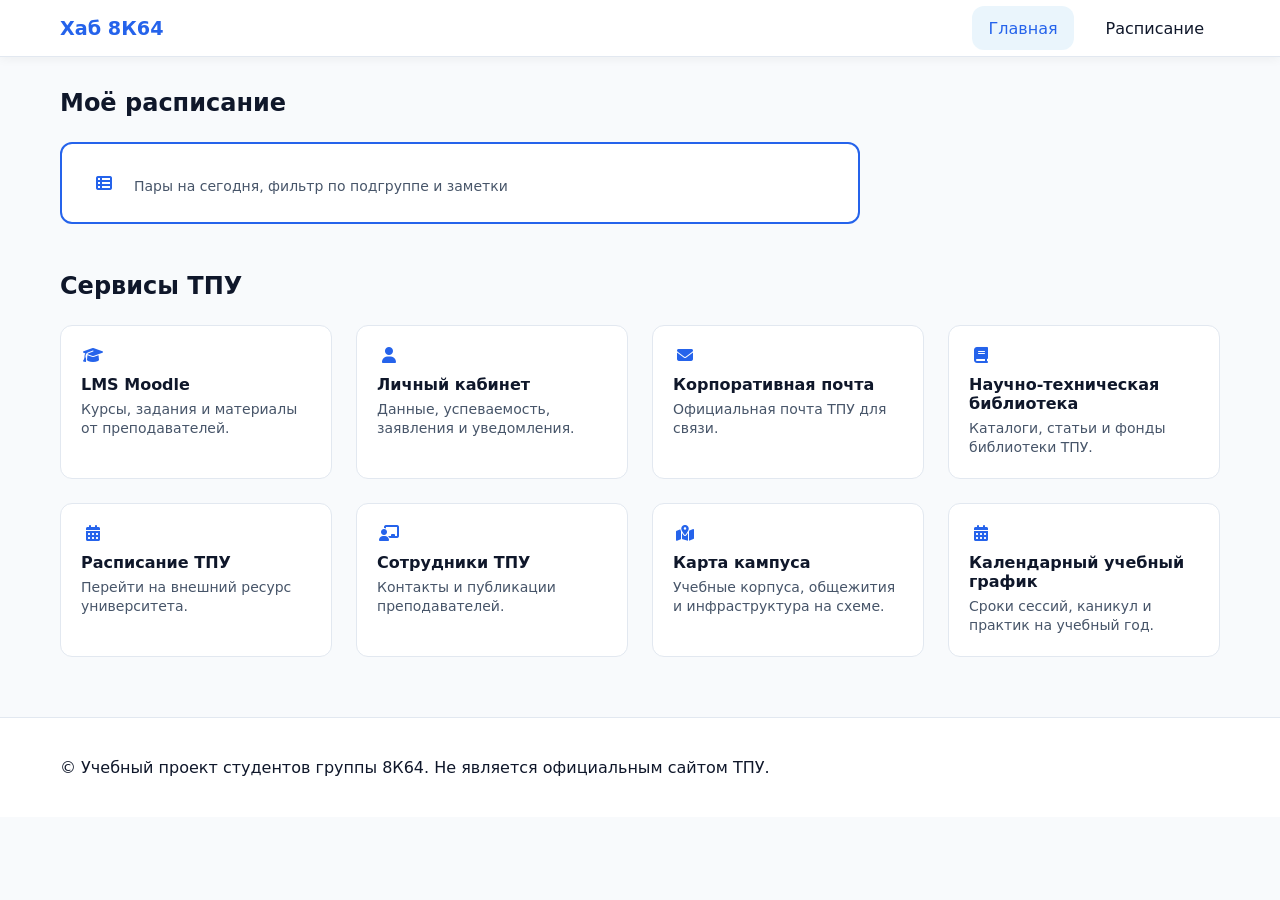
==== commit ca91ed06: "Merge branch 'feature/unified-style' into feature/notes" ====
--- a/frontend/index.html
+++ b/frontend/index.html
@@ -9,7 +9,6 @@
   <link rel="stylesheet" href="https://cdnjs.cloudflare.com/ajax/libs/font-awesome/6.4.0/css/all.min.css">
 </head>
 <body>
-  <!-- Шапка сайта. Копия есть в index.html и schedule.html: меняешь одну — поменяй и вторую -->
   <header class="site-header">
     <div class="container site-header__inner">
       <a class="site-header__logo" href="index.html">Хаб 8К64</a>
@@ -21,9 +20,17 @@
   </header>
 
   <main class="container">
-    <h1>Сервисы ТПУ</h1>
+    <section aria-labelledby="schedule-heading" class="cta-section">
+      <h1 id="schedule-heading" class="section-title">Моё расписание</h1>
+      <a class="schedule-cta" href="schedule.html">
+        <i class="fa-solid fa-table-list" aria-hidden="true"></i>
+        <div class="schedule-cta__content">
+          <p class="schedule-cta__text">Пары на сегодня, фильтр по подгруппе и заметки</p>
+        </div>
+      </a>
+    </section>
     <section aria-labelledby="services-heading" class="services-section">
-      <h2 id="services-heading" class="section-title">Сервисы и инструменты</h2>
+      <h1 id="services-heading" class="section-title">Сервисы ТПУ</h1>
       <div class="services-grid">
         <a class="service-card" href="https://stud.lms.tpu.ru" target="_blank" rel="noopener noreferrer">
           <i class="fa-solid fa-graduation-cap" aria-hidden="true"></i>
@@ -55,24 +62,23 @@
           <h3 class="service-card__title">Сотрудники ТПУ</h3>
           <p class="service-card__text">Контакты и публикации преподавателей.</p>
         </a>
+        <a class="service-card" href="https://maps.tpu.ru" target="_blank" rel="noopener noreferrer">
+          <i class="fa-solid fa-map-location-dot" aria-hidden="true"></i>
+          <h3 class="service-card__title">Карта кампуса</h3>
+          <p class="service-card__text">Учебные корпуса, общежития и инфраструктура на схеме.</p>
+        </a>
+        <a class="service-card" href="https://rasp.tpu.ru/kalendarnyj-grafik.html" target="_blank" rel="noopener noreferrer">
+          <i class="fa-solid fa-calendar-days" aria-hidden="true"></i>
+          <h3 class="service-card__title">Календарный учебный график</h3>
+          <p class="service-card__text">Сроки сессий, каникул и практик на учебный год.</p>
+        </a>
       </div>
-    </section>
-
-    <section aria-labelledby="schedule-heading" class="cta-section">
-      <h2 id="schedule-heading" class="section-title">Моё расписание</h2>
-      <a class="schedule-cta" href="schedule.html">
-        <i class="fa-solid fa-table-list" aria-hidden="true"></i>
-        <div class="schedule-cta__content">
-          <h3 class="schedule-cta__title">Моё расписание</h3>
-          <p class="schedule-cta__text">Просмотр и управление личным расписанием</p>
-        </div>
-      </a>
     </section>
   </main>
 
   <footer class="site-footer">
     <div class="container">
-      <p>&copy; 2026 ТПУ. Проект учебной практики.</p>
+      <p>&copy; Учебный проект студентов группы 8К64. Не является официальным сайтом ТПУ.</p>
     </div>
   </footer>
 </body>
--- a/frontend/css/base.css
+++ b/frontend/css/base.css
@@ -1,22 +1,35 @@
 :root {
-  --color-bg: #f4f6f9;
-  --color-surface: #ffffff;
-  --color-text: #333333;
-  --color-text-muted: #777777;
-  --color-accent: #3498db;
-  --color-border: #eeeeee;
-  --color-text-white: #ffffff;
+    /* фон и текст */
+    --color-bg: #f8fafc;
+    --color-text: #0f172a;
+    --color-text-muted: #475569;   /* не #64748b: 4,40 < 4,5 на светлом фоне */
+    --color-border: #e2e8f0;
 
-  --radius: 12px;
-  --shadow-hover: 0 10px 20px rgba(0, 0, 0, 0.1);
-  --shadow-sticky: 0 2px 10px rgba(0, 0, 0, 0.08);
+    /* основной цвет: одно значение, два имени */
+    --color-primary: #2563eb;
+    --color-accent: var(--color-primary);
+    --color-primary-hover: #1d4ed8;
 
-  --font: 'Segoe UI', Tahoma, Geneva, Verdana, sans-serif;
+    /* типы занятий */
+    --color-lecture: #3b82f6;
+    --color-practice: #10b981;
+    --color-lab: #f59e0b;
 
-  --color-lecture: #5ab8f6;
-  --color-practice: #e6da3b;
-  --color-lab: #12e18b;
+    /* прочее */
+    --radius-sm: 6px;
+
+    --color-danger: #ef4444;
+
+    --radius: 12px;                 /* используется в карточках и шапке */
+    --color-surface: #ffffff;       /* фон карточек и шапки */
+    --color-text-white: #ffffff;    /* белый текст на синем фоне */
+    --shadow-sticky: 0 2px 10px rgba(0,0,0,0.05); /* тень шапки */
+    --shadow-hover: 0 8px 20px rgba(0,0,0,0.1);   /* тень при наведении */
+    --transition: 0.2s ease;    /* плавность анимаций */
+    --font: system-ui, -apple-system, sans-serif; /* шрифт по умолчанию */
 }
+
+[hidden] { display: none !important; }
 
 * {
   box-sizing: border-box;
@@ -39,7 +52,11 @@
 .section-title {
   color: var(--color-text);
   margin-top: 0;
+  margin-top: 32px;
   margin-bottom: 24px;
+  font-size: 24px; /* Размер как у стандартного h2 */
+  font-weight: 700; /* Жирность как у h2 */
+  line-height: 1.2;
 }
 
 /* Стили шапки */
@@ -81,7 +98,7 @@
   color: var(--color-text);
   text-decoration: none;
   border-radius: var(--radius);
-  transition: var(--transition, all 0.2s ease);
+  transition: var(--transition, 0.2s ease);
 }
 
 .site-nav__link:hover {
@@ -109,3 +126,22 @@
     transform: translateY(0);
   }
 }
+@media (max-width: 480px) {
+  .site-header__inner {
+    gap: 4px;
+  }
+  .site-header__logo {
+    font-size: 0.9rem; 
+    white-space: nowrap;
+  }
+  .site-nav {
+    gap: 2px;
+    width: auto;
+  }
+  .site-nav__link {
+    padding: 6px 8px;
+    font-size: 14px;
+    min-width: 44px;
+    white-space: nowrap;
+  }
+}
--- a/frontend/css/home.css
+++ b/frontend/css/home.css
@@ -7,6 +7,7 @@
 
 .service-card {
   display: block;
+  min-height: 44px;
   padding: 20px;
   background-color: var(--color-surface);
   border-radius: var(--radius);
@@ -16,11 +17,11 @@
   transition: var(--transition, all 0.2s ease);
 }
 
-.service-card:hover {
+/* .service-card:hover {
   transform: translateY(-4px);
   box-shadow: var(--shadow-hover);
   border-color: var(--color-accent);
-}
+} */
 
 .service-card i {
   color: var(--color-accent);
@@ -33,13 +34,16 @@
   margin: 10px 0 6px 0;
   font-size: 16px;
   font-weight: 600;
+  overflow-wrap: break-word;
 }
 
 .service-card__text {
   margin: 0;
-  font-size: 13px;
+  font-size: 14px;
   color: var(--color-text-muted);
   line-height: 1.4;
+  overflow-wrap: break-word;
+  word-break: break-word;
 }
 
 .schedule-cta {
@@ -48,6 +52,7 @@
   gap: 16px;
   width: 100%;
   max-width: 800px;
+  min-height: 44px;
   padding: 28px;
   background-color: var(--color-surface);
   border-radius: var(--radius);
@@ -62,6 +67,10 @@
   color: var(--color-text-white);
   transform: translateY(-4px);
   box-shadow: var(--shadow-hover);
+}
+
+.schedule-cta:hover .schedule-cta__text {
+  color: rgba(255, 255, 255, 0.9); 
 }
 
 .schedule-cta i {
@@ -79,12 +88,15 @@
   margin: 0;
   font-size: 18px;
   font-weight: 700;
+  overflow-wrap: break-word;
 }
 
 .schedule-cta__text {
   margin: 6px 0 0 0;
-  font-size: 13px;
+  font-size: 14px;
   color: var(--color-text-muted);
+  overflow-wrap: break-word;
+  word-break: break-word;
 }
 
 .schedule-cta:not(:hover) .schedule-cta__text {
@@ -98,3 +110,13 @@
   margin-top: 40px;
   text-align: left;
 }
+.cta-section {
+  margin-bottom: 48px;
+}
+@media (hover: hover) and (pointer: fine) {
+  .service-card:hover {
+    transform: translateY(-4px);
+    box-shadow: var(--shadow-hover);
+    border-color: var(--color-accent);
+  }
+}
